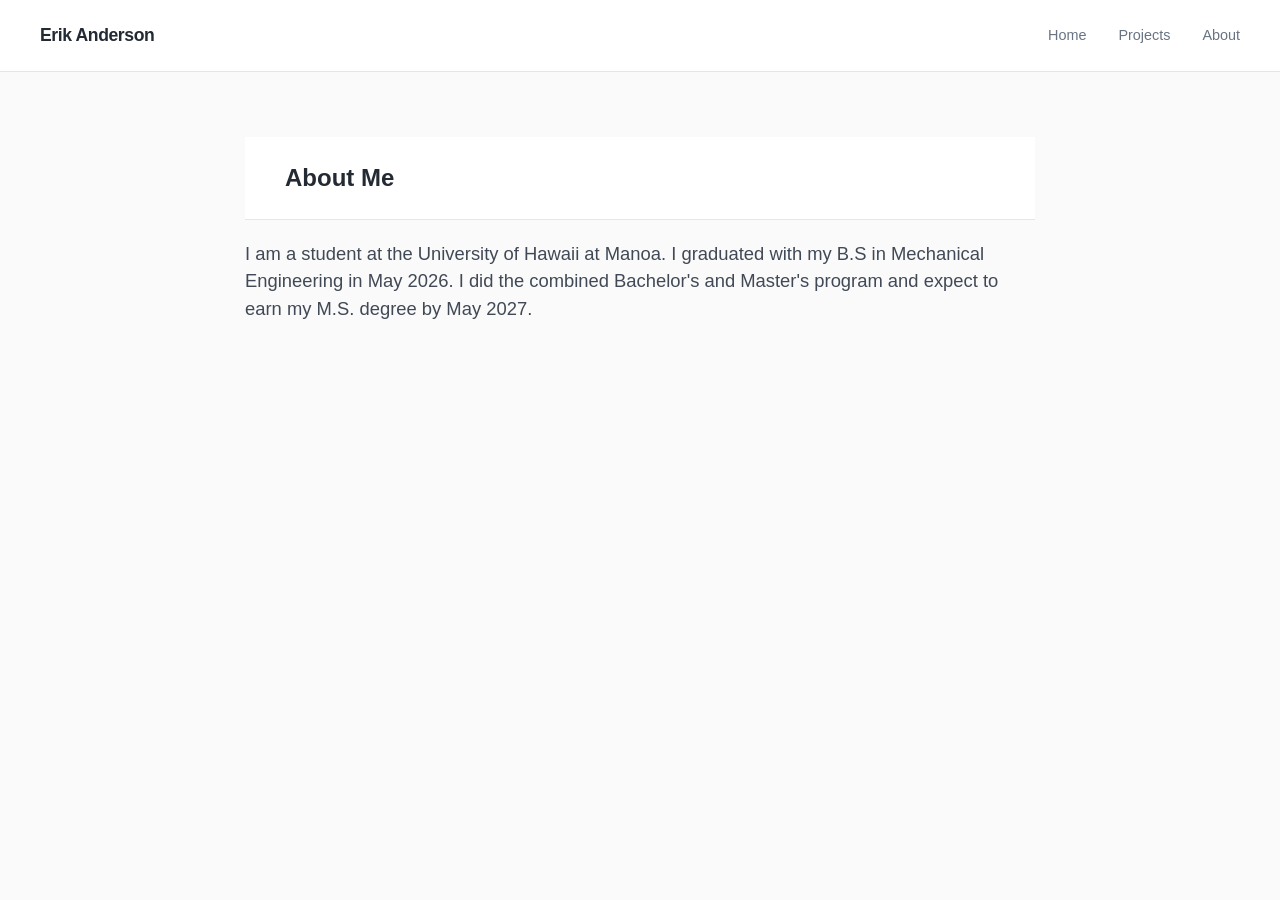
==== about/index.html @ 26b0cb31 "Fixed links" ====
<!DOCTYPE html>
<html lang="en">
<head>
    <link rel="stylesheet" href="../css/style.css">
    <meta charset="UTF-8">
    <meta name="viewport" content="width=device-width, initial-scale=1.0">
    <title>Erik Anderson Portfolio</title>
</head>
<body>

    <header class="site-header">
        <a href="../index.html" class="logo">Erik Anderson</a>
        <nav aria-label="Projects">
            <a href="../index.html">Home</a>
            <a href="../projects/index.html">Projects</a>
            <a href="../about/index.html">About</a>
        </nav>
    </header>
    <main class = "project">
        <section>
    <h1 class="site-header">About Me</h1>

    <p class="subtitle">I am a student at the University of Hawaii at Manoa. I graduated with my B.S in Mechanical Engineering in May 2026. I did the combined Bachelor's and Master's program and expect to earn my M.S. degree by May 2027.</p>

</section>
</main>
    </body>
    </html>
---- css/style.css ----
/* =================================
   GLOBAL STYLES
================================= */

* {
    box-sizing: border-box;
}

:root {
    --background: #fafafa;
    --surface: #ffffff;
    --text: #242a33;
    --muted: #687383;
    --accent: #245b91;
    --border: #e3e6eb;
}

html {
    scroll-behavior: smooth;
}

body {
    margin: 0;
    background: var(--background);
    color: var(--text);
    font-family: Inter, "Helvetica Neue", Arial, sans-serif;
    font-size: 16px;
    line-height: 1.75;
}


/* =================================
   NAVIGATION
================================= */

.site-header {
    width: 100%;
    padding: 20px 40px;
    display: flex;
    justify-content: space-between;
    align-items: center;

    background: var(--surface);
    border-bottom: 1px solid var(--border);
}

.site-header .logo {
    font-size: 1.1rem;
    font-weight: 700;
    letter-spacing: -0.4px;
}

.site-header nav {
    display: flex;
    gap: 32px;
}

.site-header a {
    color: var(--text);
    text-decoration: none;
    transition: color 0.2s ease;
}

.site-header nav a {
    color: var(--muted);
    font-size: 0.9rem;
}

.site-header a:hover {
    color: var(--accent);
}


/* =================================
   PROJECT HEADER
================================= */

.project {
    max-width: 850px;
    margin: 0 auto;
    padding: 0 30px;
}

.project-header {
    max-width: 1100px;
    margin: 0 auto;
    padding: 100px 30px 65px;
    border-bottom: 1px solid var(--border);
}

.eyebrow {
    margin-bottom: 15px;
    color: var(--accent);
    font-size: 0.8rem;
    font-weight: 700;
    letter-spacing: 2px;
    text-transform: uppercase;
}

.project-header h1 {
    max-width: 850px;
    margin: 0;
    font-size: clamp(2.5rem, 5vw, 4.2rem);
    line-height: 1.12;
    letter-spacing: -2px;
    font-weight: 750;
}

.subtitle {
    margin-top: 22px;
    color: var(--muted);
    font-size: 1.15rem;
    line-height: 1.5;
}


/* =================================
   SECTIONS
================================= */

.project section {
    margin: 65px 0;
}

.project h2 {
    margin-bottom: 22px;
    font-size: 2rem;
    line-height: 1.25;
    letter-spacing: -0.8px;
}

.project p {
    margin: 0 0 22px;
    color: #414956;
}

.project section h2::after {
    content: "";
    display: block;
    width: 42px;
    height: 3px;
    margin-top: 15px;
    background: var(--accent);
}


/* =================================
   IMAGES AND FIGURES
================================= */

.project figure {
    margin: 40px 0;
}

.project figure img {
    display: block;
    width: 100%;
    height: auto;
    border-radius: 5px;
}

.project figcaption {
    margin-top: 12px;
    color: var(--muted);
    font-size: 0.85rem;
    line-height: 1.5;
}


/* =================================
   LINKS
================================= */

.project a {
    color: var(--accent);
    text-decoration: none;
}

.project a:hover {
    text-decoration: underline;
}


/* =================================
   MOBILE
================================= */

@media (max-width: 650px) {

    .site-header {
        padding: 18px 22px;
    }

    .site-header nav {
        gap: 16px;
    }

    .site-header nav a {
        font-size: 0.8rem;
    }

    .project-header {
        padding: 65px 22px 45px;
    }

    .project-header h1 {
        letter-spacing: -1px;
    }

    .project {
        padding: 0 22px;
    }

    .project section {
        margin: 45px 0;
    }

    .project h2 {
        font-size: 1.7rem;
    }

}
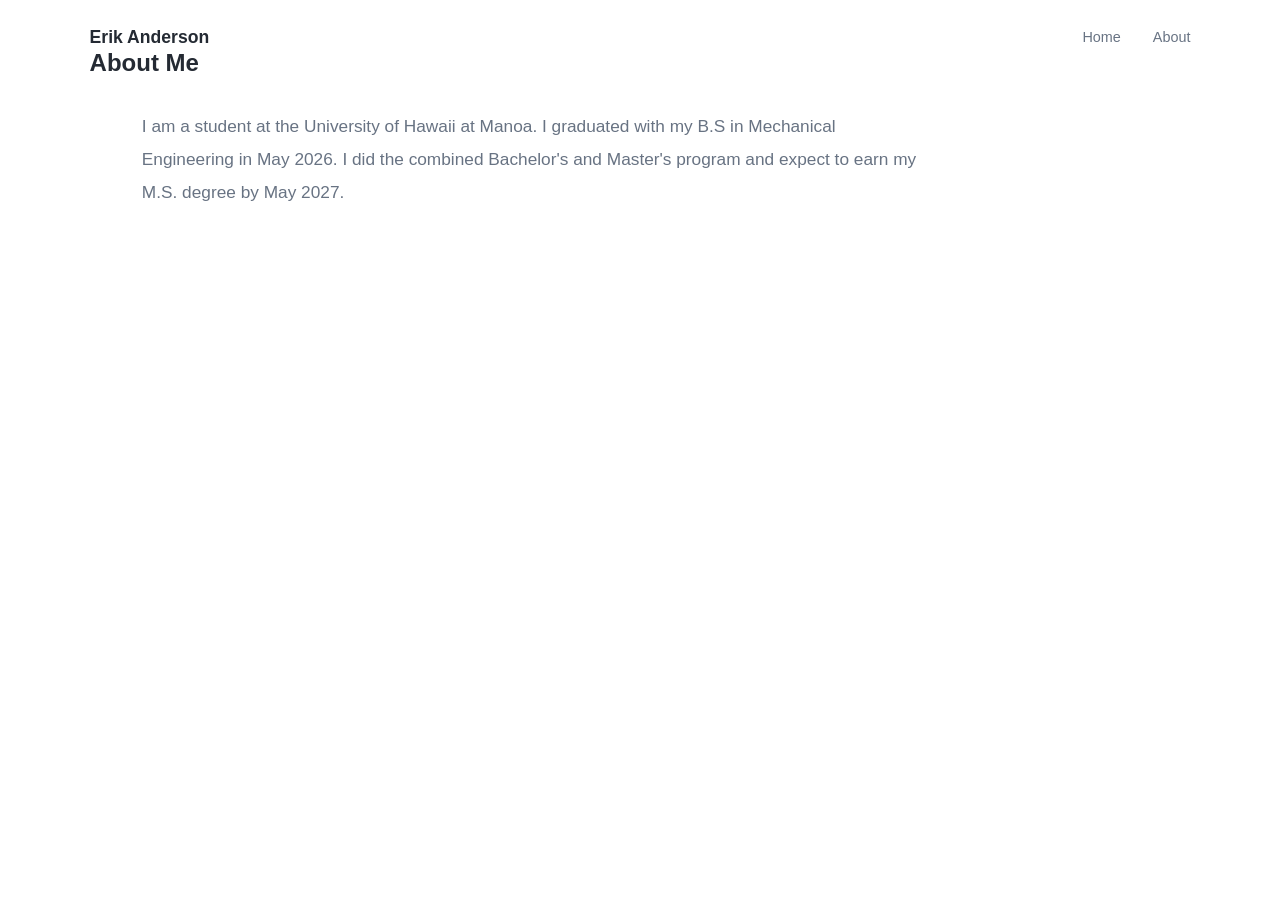
==== commit 8c40b0d0: "Css magic!" ====
--- a/about/index.html
+++ b/about/index.html
@@ -12,7 +12,6 @@
         <a href="../index.html" class="logo">Erik Anderson</a>
         <nav aria-label="Projects">
             <a href="../index.html">Home</a>
-            <a href="../projects/index.html">Projects</a>
             <a href="../about/index.html">About</a>
         </nav>
     </header>
--- a/css/style.css
+++ b/css/style.css
@@ -1,6 +1,6 @@
 
 /* =================================
-   GLOBAL STYLES
+   GLOBAL
 ================================= */
 
 * {
@@ -8,12 +8,11 @@
 }
 
 :root {
-    --background: #fafafa;
-    --surface: #ffffff;
+    --background: #ffffff;
     --text: #242a33;
     --muted: #687383;
     --accent: #245b91;
-    --border: #e3e6eb;
+    --border: #edf0f3;
 }
 
 html {
@@ -35,31 +34,31 @@
 ================================= */
 
 .site-header {
+    position: absolute;
+    top: 0;
+    left: 0;
     width: 100%;
-    padding: 20px 40px;
+    padding: 22px 7%;
     display: flex;
     justify-content: space-between;
     align-items: center;
-
-    background: var(--surface);
-    border-bottom: 1px solid var(--border);
+    z-index: 10;
+    background: transparent;
+}
+
+.site-header a {
+    color: var(--text);
+    text-decoration: none;
 }
 
 .site-header .logo {
     font-size: 1.1rem;
     font-weight: 700;
-    letter-spacing: -0.4px;
 }
 
 .site-header nav {
     display: flex;
     gap: 32px;
-}
-
-.site-header a {
-    color: var(--text);
-    text-decoration: none;
-    transition: color 0.2s ease;
 }
 
 .site-header nav a {
@@ -67,30 +66,40 @@
     font-size: 0.9rem;
 }
 
-.site-header a:hover {
-    color: var(--accent);
-}
-
-
-/* =================================
-   PROJECT HEADER
-================================= */
-
-.project {
-    max-width: 850px;
-    margin: 0 auto;
-    padding: 0 30px;
-}
-
-.project-header {
-    max-width: 1100px;
-    margin: 0 auto;
-    padding: 100px 30px 65px;
-    border-bottom: 1px solid var(--border);
+
+/* =================================
+   HERO
+================================= */
+
+.project-hero {
+    min-height: 90vh;
+    display: flex;
+    align-items: center;
+    padding: 130px 10% 90px;
+
+    background:
+        linear-gradient(
+            90deg,
+            rgba(0,0,0,0.45),
+            rgba(0,0,0,0.05)
+        ),
+        url("../images/fsae-hero.jpg");
+
+    background-size: cover;
+    background-position: center;
+}
+
+.project-hero h1,
+.project-hero .subtitle,
+.project-hero .eyebrow {
+    color: white;
+}
+
+.hero-content {
+    max-width: 900px;
 }
 
 .eyebrow {
-    margin-bottom: 15px;
     color: var(--accent);
     font-size: 0.8rem;
     font-weight: 700;
@@ -98,126 +107,158 @@
     text-transform: uppercase;
 }
 
-.project-header h1 {
+.project-hero h1 {
     max-width: 850px;
-    margin: 0;
-    font-size: clamp(2.5rem, 5vw, 4.2rem);
-    line-height: 1.12;
-    letter-spacing: -2px;
-    font-weight: 750;
+    margin: 20px 0;
+    font-size: clamp(3rem, 6vw, 5.5rem);
+    line-height: 1.08;
+    letter-spacing: -2.5px;
 }
 
 .subtitle {
-    margin-top: 22px;
+    max-width: 600px;
     color: var(--muted);
-    font-size: 1.15rem;
-    line-height: 1.5;
-}
-
-
-/* =================================
-   SECTIONS
-================================= */
+    font-size: clamp(1.1rem, 2vw, 1.4rem);
+    line-height: 1.6;
+}
+
+
+/* =================================
+   PROJECT CONTENT
+================================= */
+
+.project {
+    max-width: 1150px;
+    margin: 0 auto;
+    padding: 0 clamp(25px, 6vw, 80px);
+}
 
 .project section {
-    margin: 65px 0;
+    margin: 110px 0;
 }
 
 .project h2 {
-    margin-bottom: 22px;
-    font-size: 2rem;
-    line-height: 1.25;
-    letter-spacing: -0.8px;
+    font-size: clamp(2rem, 3.5vw, 3rem);
+    margin-bottom: 28px;
 }
 
 .project p {
-    margin: 0 0 22px;
-    color: #414956;
-}
-
-.project section h2::after {
+    max-width: 780px;
+    font-size: 1.08rem;
+    line-height: 1.9;
+    margin-bottom: 28px;
+}
+
+
+/* =================================
+   FULL WIDTH IMAGE SECTIONS
+================================= */
+
+.image-break {
+    min-height: 85vh;
+    display: flex;
+    align-items: center;
+    padding: 80px 10%;
+    margin: 80px 0;
+
+    background-size: cover;
+    background-position: center;
+    background-repeat: no-repeat;
+    background-attachment: fixed;
+
+    position: relative;
+    isolation: isolate;
+}
+
+.image-break::before {
     content: "";
-    display: block;
-    width: 42px;
-    height: 3px;
-    margin-top: 15px;
-    background: var(--accent);
-}
-
-
-/* =================================
-   IMAGES AND FIGURES
+    position: absolute;
+    inset: 0;
+    background: linear-gradient(
+        90deg,
+        rgba(0,0,0,0.55),
+        rgba(0,0,0,0.05)
+    );
+    z-index: -1;
+}
+
+.image-break-content {
+    max-width: 1100px;
+    width: 100%;
+    margin: 0 auto;
+    padding: 60px;
+    color: white;
+}
+
+.image-break h2,
+.image-break .eyebrow {
+    color: white;
+}
+
+.image-chassis {
+    background-image: url("../images/fsae3.png");
+}
+
+
+/* =================================
+   IMAGES
 ================================= */
 
 .project figure {
-    margin: 40px 0;
+    margin: 45px 0;
 }
 
 .project figure img {
     display: block;
     width: 100%;
     height: auto;
-    border-radius: 5px;
+    border-radius: 3px;
 }
 
 .project figcaption {
     margin-top: 12px;
     color: var(--muted);
     font-size: 0.85rem;
-    line-height: 1.5;
-}
-
-
-/* =================================
-   LINKS
-================================= */
-
-.project a {
-    color: var(--accent);
-    text-decoration: none;
-}
-
-.project a:hover {
-    text-decoration: underline;
 }
 
 
 /* =================================
    MOBILE
 ================================= */
-
-@media (max-width: 650px) {
+@media (max-width: 700px) {
 
     .site-header {
-        padding: 18px 22px;
+        padding: 18px 6%;
     }
 
     .site-header nav {
-        gap: 16px;
-    }
-
-    .site-header nav a {
-        font-size: 0.8rem;
-    }
-
-    .project-header {
-        padding: 65px 22px 45px;
-    }
-
-    .project-header h1 {
+        gap: 18px;
+    }
+
+    .project-hero {
+        min-height: 85vh;
+        padding: 120px 7% 70px;
+        background-position: 60% center;
+    }
+
+    .project-hero h1 {
         letter-spacing: -1px;
     }
 
     .project {
-        padding: 0 22px;
+        padding: 0 23px;
     }
 
     .project section {
-        margin: 45px 0;
-    }
-
-    .project h2 {
-        font-size: 1.7rem;
-    }
-
-}
+        margin: 60px 0;
+    }
+
+    .image-break {
+        min-height: 500px;
+        padding: 40px 5%;
+    }
+
+    .image-break-content {
+        padding: 20px;
+    }
+}
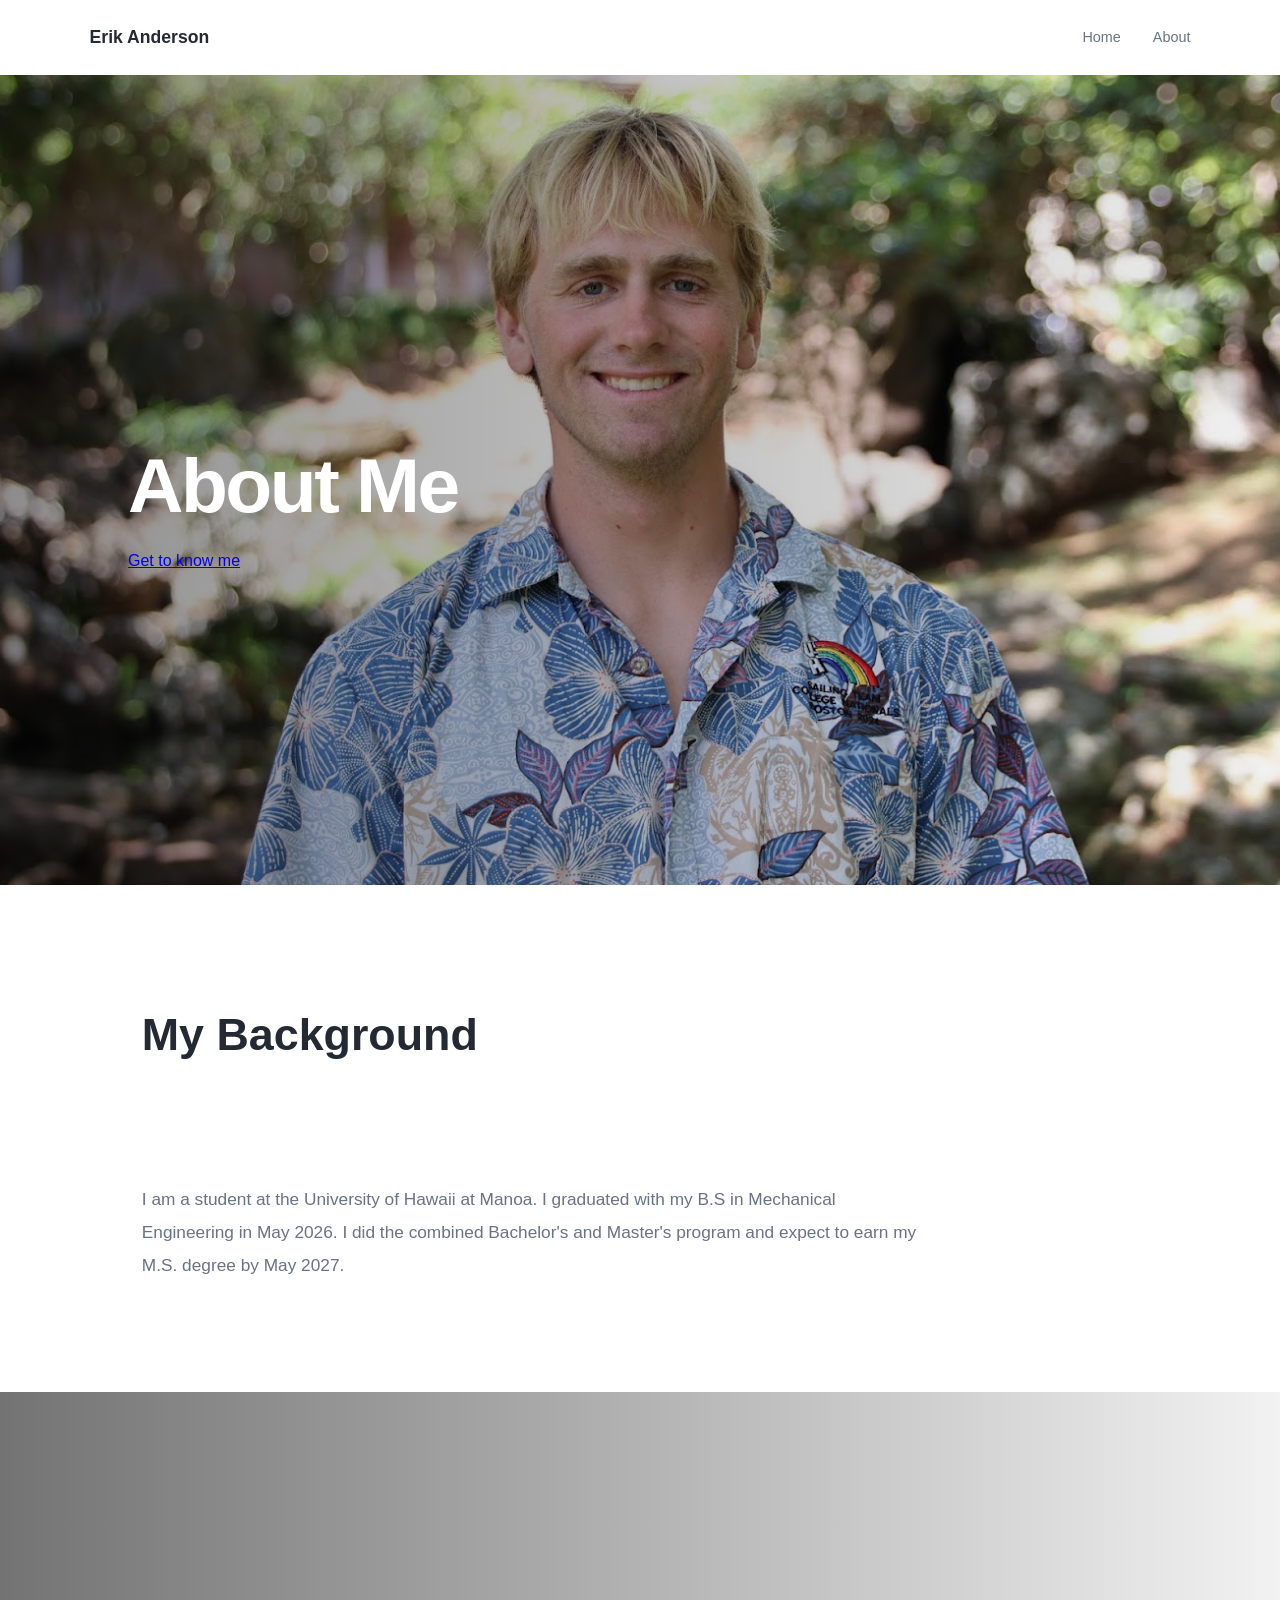
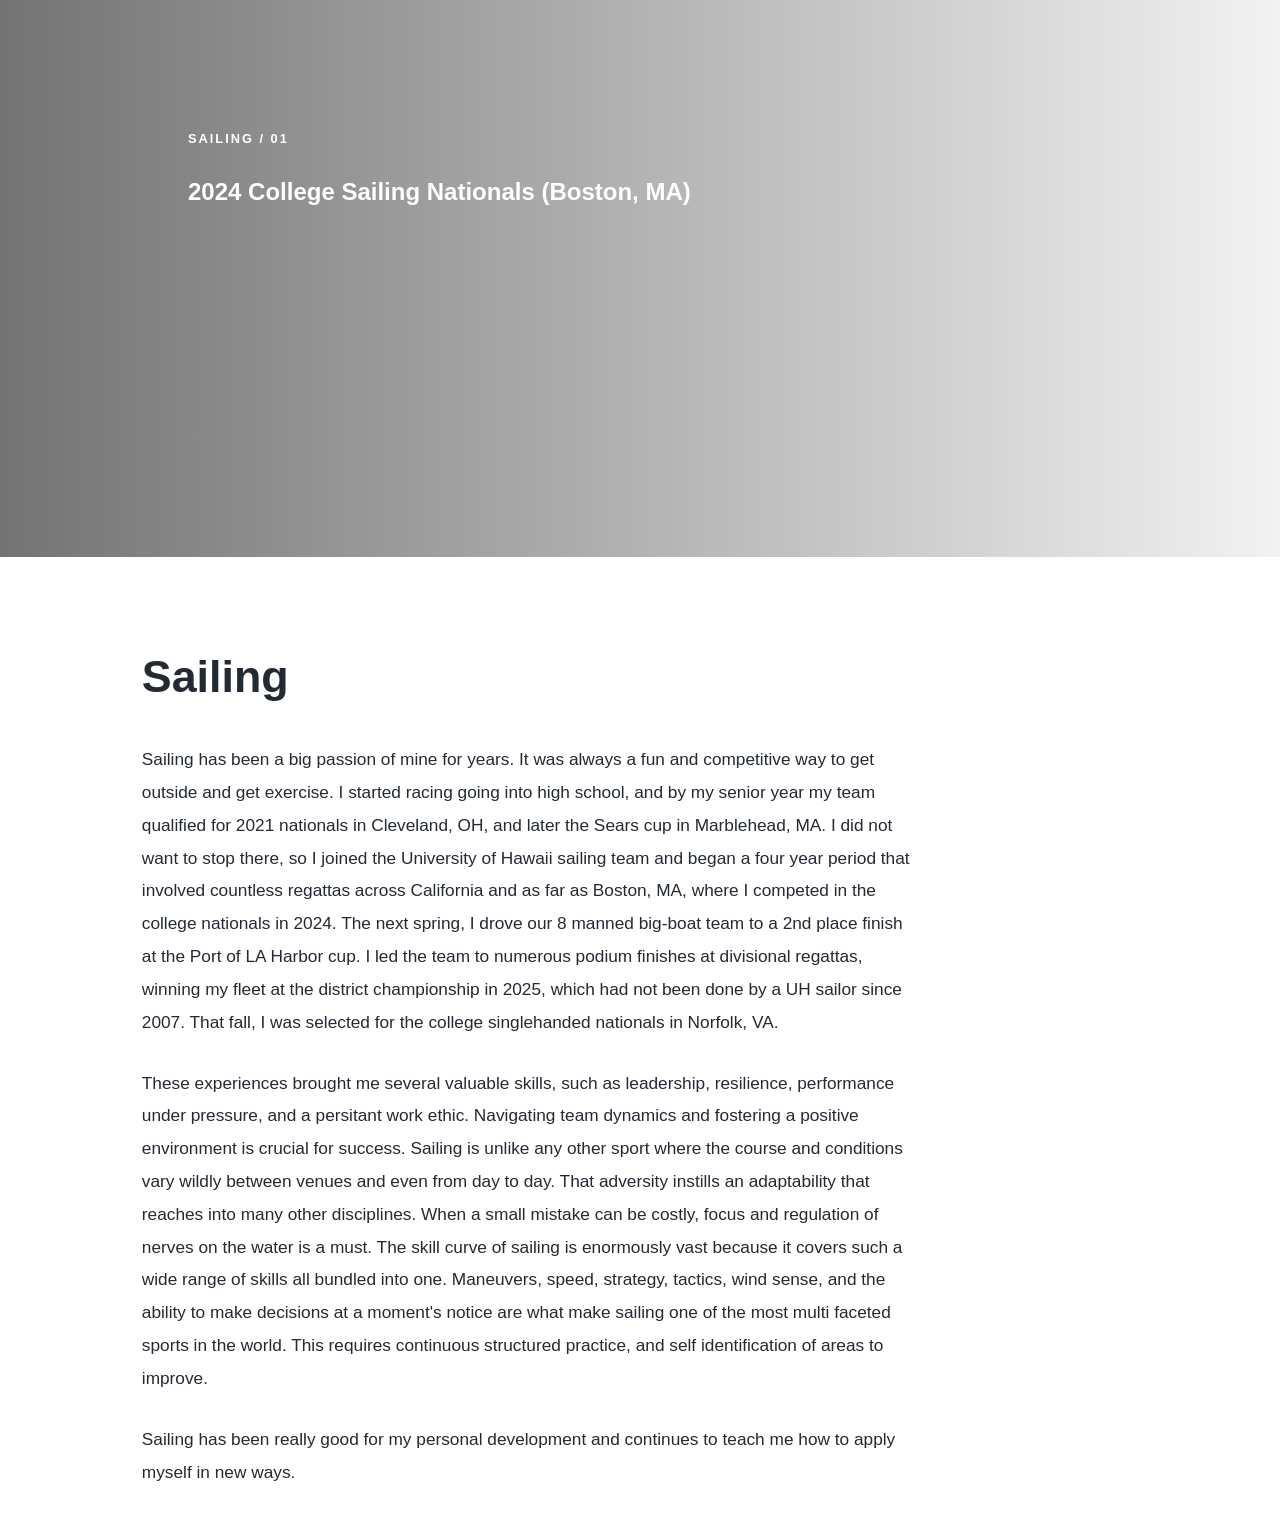
==== commit 948d2daf: "Added more about" ====
--- a/about/index.html
+++ b/about/index.html
@@ -15,13 +15,49 @@
             <a href="../about/index.html">About</a>
         </nav>
     </header>
-    <main class = "project">
-        <section>
-    <h1 class="site-header">About Me</h1>
+    <main>
+
+
+
+<section class="about-hero">
+    <div class="hero-content">
+        <h1>About Me</h1>
+        <a href="#introduction" class="scroll-link">
+            Get to know me
+        </a>
+    </div>
+
+</section>
+        <article class="project">
+    <section id="introduction" class="content-section">    
+    <h2>My Background</h2>
+            </section>
+    <section>
 
     <p class="subtitle">I am a student at the University of Hawaii at Manoa. I graduated with my B.S in Mechanical Engineering in May 2026. I did the combined Bachelor's and Master's program and expect to earn my M.S. degree by May 2027.</p>
-
+    
 </section>
+</article>
+<section class="image-break image-sailing">
+    <div class="image-break-content">
+        <p class="eyebrow">Sailing / 01</p>
+        <h2>2024 College Sailing Nationals (Boston, MA)</h2>
+    </div>
+    </section>
+    <article class="project">
+        <h2>Sailing</h2>
+        <p>Sailing has been a big passion of mine for years. It was always a fun and competitive way to get outside and get exercise. I started racing going into high school, and by my senior year my team qualified for 2021 nationals in Cleveland, OH, and
+            later the Sears cup in Marblehead, MA. I did not want to stop there, so I joined the University of Hawaii sailing team and began a four year period that involved countless regattas across California and as far as Boston, MA, where I competed in
+            the college nationals in 2024. The next spring, I drove our 8 manned big-boat team to a 2nd place finish at the Port of LA Harbor cup. I led the team to numerous podium finishes at divisional regattas, winning my fleet at the district championship
+            in 2025, which had not been done by a UH sailor since 2007. That fall, I was selected for the college singlehanded nationals in Norfolk, VA.
+        </p>
+        <p>These experiences brought me several valuable skills, such as leadership, resilience, performance under pressure, and a persitant work ethic. Navigating team dynamics and fostering a positive environment is crucial for success. Sailing is unlike any
+            other sport where the course and conditions vary wildly between venues and even from day to day. That adversity instills an adaptability that reaches into many other disciplines. When a small mistake can be costly, focus and regulation of nerves on
+            the water is a must. The skill curve of sailing is enormously vast because it covers such a wide range of skills all bundled into one. Maneuvers, speed, strategy, tactics, wind sense, and the ability to make decisions at a moment's notice are what
+            make sailing one of the most multi faceted sports in the world. This requires continuous structured practice, and self identification of areas to improve.
+        </p>
+        <p>Sailing has been really good for my personal development and continues to teach me how to apply myself in new ways.</p>
+    </article>
 </main>
     </body>
     </html>
--- a/css/style.css
+++ b/css/style.css
@@ -34,7 +34,7 @@
 ================================= */
 
 .site-header {
-    position: absolute;
+    position: relative;
     top: 0;
     left: 0;
     width: 100%;
@@ -108,6 +108,61 @@
 }
 
 .project-hero h1 {
+    max-width: 850px;
+    margin: 20px 0;
+    font-size: clamp(3rem, 6vw, 5.5rem);
+    line-height: 1.08;
+    letter-spacing: -2.5px;
+}
+
+.subtitle {
+    max-width: 600px;
+    color: var(--muted);
+    font-size: clamp(1.1rem, 2vw, 1.4rem);
+    line-height: 1.6;
+}
+
+/* =================================
+   ABOUT HERO
+================================= */
+
+.about-hero {
+    min-height: 90vh;
+    display: flex;
+    align-items: center;
+    padding: 130px 10% 90px;
+
+    background:
+        linear-gradient(
+            90deg,
+            rgba(0,0,0,0.45),
+            rgba(0,0,0,0.05)
+        ),
+        url("../images/about-hero.png");
+
+    background-size: cover;
+    background-position: center 30%;
+}
+
+.about-hero h1,
+.about-hero .subtitle,
+.about-hero .eyebrow {
+    color: white;
+}
+
+.hero-content {
+    max-width: 900px;
+}
+
+.eyebrow {
+    color: var(--accent);
+    font-size: 0.8rem;
+    font-weight: 700;
+    letter-spacing: 2px;
+    text-transform: uppercase;
+}
+
+.about-hero h1 {
     max-width: 850px;
     margin: 20px 0;
     font-size: clamp(3rem, 6vw, 5.5rem);
@@ -199,6 +254,11 @@
     background-image: url("../images/fsae3.png");
 }
 
+.image-sailing {
+    background-image: url("../images/icsanatls.png");
+
+}
+
 
 /* =================================
    IMAGES
